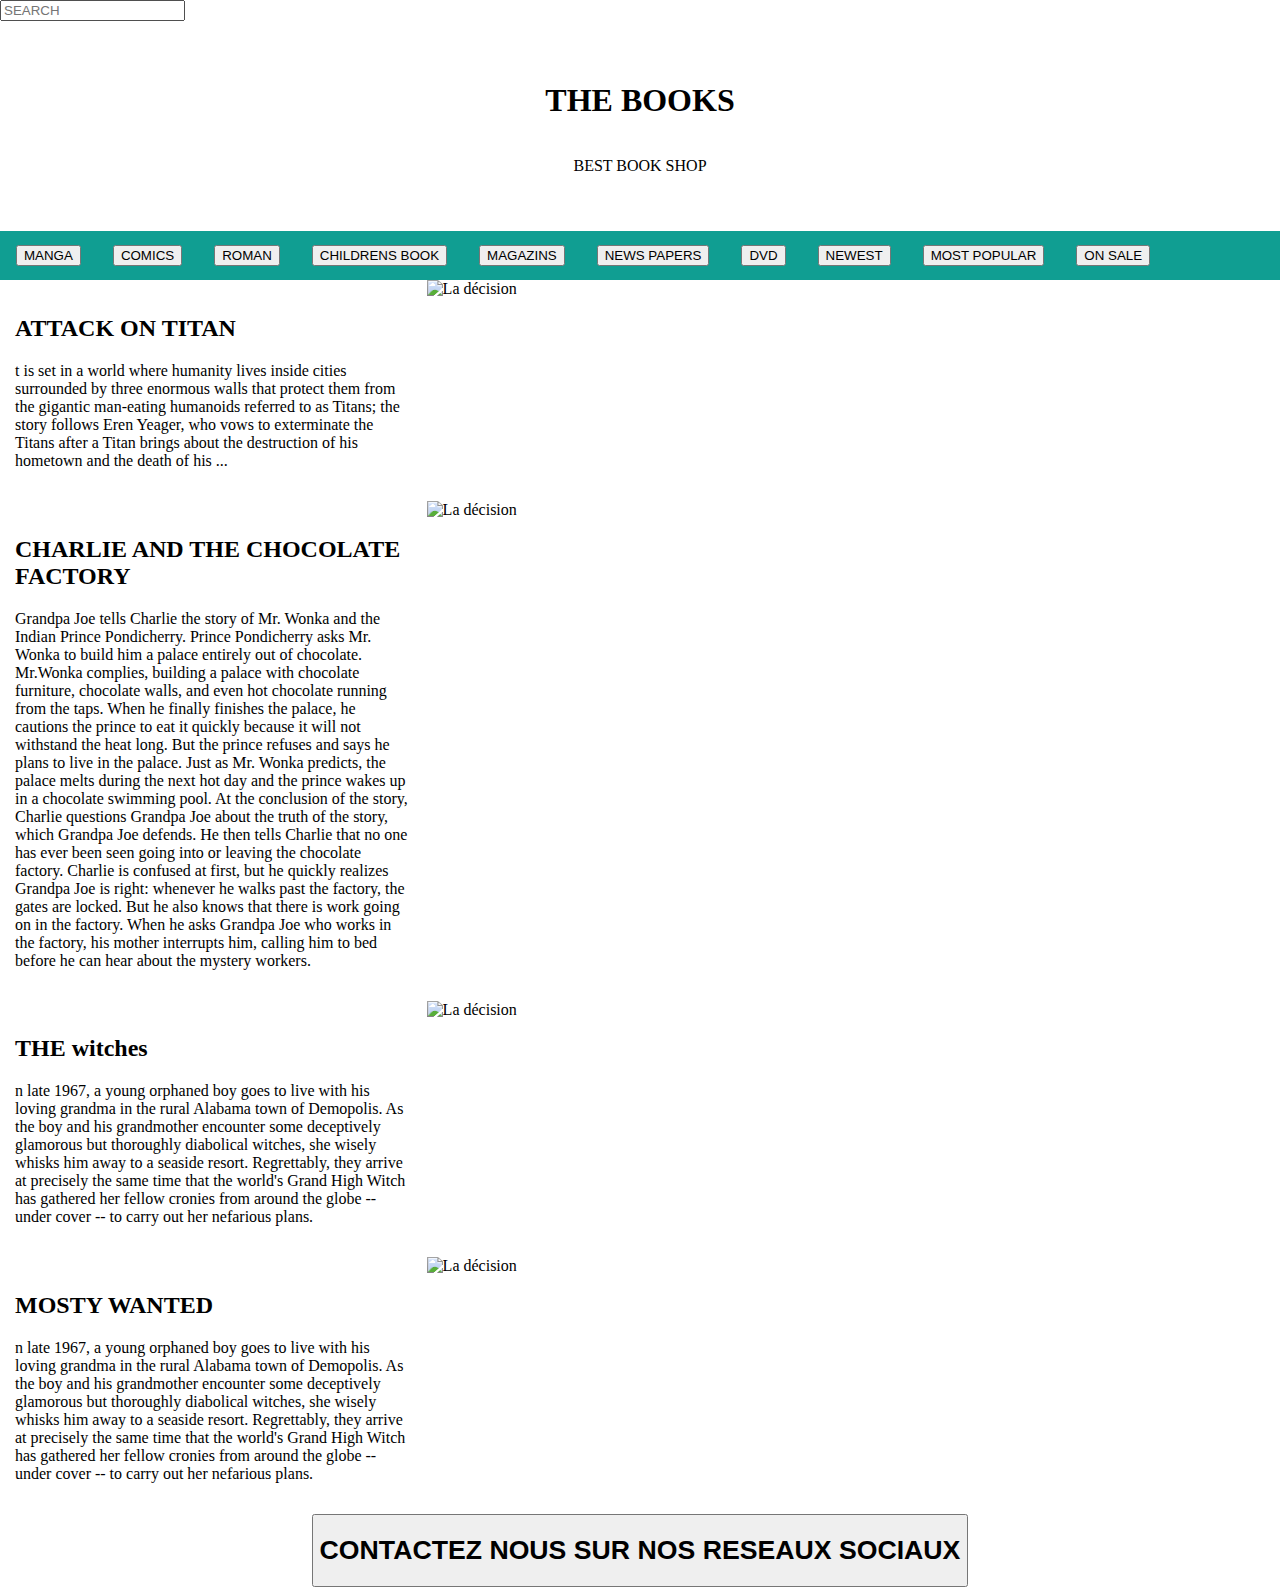
==== index.html @ 0d37f576 "index.html" ====
<!DOCTYPE html>
<html lang="en">
<head>
<title>THE BOOKS </title>
<meta charset="utf-8">
<meta name="viewport" content="width=device-width, initial-scale=1">
<style>
* {
  box-sizing: border-box;
}

body {
  margin: 0;
}

/* Style the header */
.header {
  /* /* background-color: #67bfc5;
  padding: 20px;
  text-align: center; */
  display: flex;
    flex-direction:column;
    align-items: center;
    background-image: url(https://images.bauerhosting.com/motherandbaby/legacy/root/roald-dahl-books.jpg);
background-repeat: ;
text-align: center;
background-position: center;
padding: 40px;
}

/* Style the top navigation bar */
.topnav {
  overflow: hidden;
  background-color: rgb(16, 158, 146);
}

/* Style the topnav links */
.topnav a {
  float: left;
  display: block;
  color: #fdfdfd;
  text-align: center;
  padding: 14px 16px;
  text-decoration: none;
}

/* Change color on hover */
.topnav a:hover {
  background-color: rgb(15, 197, 197);
  color: rgb(0, 0, 0);
}

/* Create three equal columns that floats next to each other */
.column {
  float: left;
  width: 33.33%;
  padding: 15px;
}

/* Clear floats after the columns */
.row:after {
  content: "";
  display: table;
  clear: both;
}

/* Responsive layout - makes the three columns stack on top of each other instead of next to each other */
@media screen and (max-width:600px) {
  .column {
    width: 100%;
  }
}
</style>
</head>
<body>
    <input type="text" role="combobox" aria-expanded="false" id="location-typeahead-home-input" aria-autocomplete="list" aria-controls="location-typeahead-home-menu" aria-labelledby="location-typeahead-home-label" autocomplete="off" value="" name="searchTerm" placeholder="SEARCH" class="eg aw g7 g8 g9 ga gb gc gd"></br>

<div class="header">
  <h1>THE BOOKS</h1>
  <p>BEST BOOK SHOP</p>
</div>

<div class="topnav">
  <a href="#"><BUtton>MANGA</BUtton></a>

  <a href="#"><BUtton>COMICS</BUtton></a>

  <a href="#"><BUtton>ROMAN</BUtton></a>
   
  <a href="#"><BUtton>CHILDRENS BOOK</BUtton></a>

  <a href="#"><BUtton>MAGAZINS</BUtton></a>

  <a href="#"><BUtton>NEWS PAPERS </BUtton></a>

  <a href="#"><BUtton>DVD</BUtton></a>

  <a href="#"><BUtton>NEWEST</BUtton></a>
  
  <a href="#"><BUtton>MOST POPULAR</BUtton></a>
  
  <a href="#"><BUtton>ON SALE </BUtton></a>
</div>

<div class="row">
  
  <div class="column">
    <h2>ATTACK ON TITAN</h2>
    <p>t is set in a world where humanity lives inside cities surrounded by three enormous walls that protect them from the gigantic man-eating humanoids referred to as Titans; the story follows Eren Yeager, who vows to exterminate the Titans after a Titan brings about the destruction of his hometown and the death of his ...</p>
  </div>
  
  
  <img src="https://pbs.twimg.com/media/EoDvNMeUwAMsR7w.jpg" width="250" height="300" alt="La décision">

  <div class="row">
  </div>
  <div class="row">
    
  
    <div class="column">
      <h2>CHARLIE AND THE CHOCOLATE FACTORY</h2>
      <p>Grandpa Joe tells Charlie the story of Mr. Wonka and the Indian Prince Pondicherry. Prince Pondicherry asks Mr. Wonka to build him a palace entirely out of chocolate. Mr.Wonka complies, building a palace with chocolate furniture, chocolate walls, and even hot chocolate running from the taps. When he finally finishes the palace, he cautions the prince to eat it quickly because it will not withstand the heat long. But the prince refuses and says he plans to live in the palace. Just as Mr. Wonka predicts, the palace melts during the next hot day and the prince wakes up in a chocolate swimming pool. At the conclusion of the story, Charlie questions Grandpa Joe about the truth of the story, which Grandpa Joe defends. He then tells Charlie that no one has ever been seen going into or leaving the chocolate factory. Charlie is confused at first, but he quickly realizes Grandpa Joe is right: whenever he walks past the factory, the gates are locked. But he also knows that there is work going on in the factory. When he asks Grandpa Joe who works in the factory, his mother interrupts him, calling him to bed before he can hear about the mystery workers.</p>
    </div>
    
    
    <img src="https://i.ebayimg.com/images/g/k6kAAOSwgtVfMJRO/s-l300.jpg" width="250" height="300" alt="La décision">
  
    <div class="row">
    </div>
    <div class="row">
  
      <div class="column">
        <h2>THE witches</h2>
        <p>n late 1967, a young orphaned boy goes to live with his loving grandma in the rural Alabama town of Demopolis. As the boy and his grandmother encounter some deceptively glamorous but thoroughly diabolical witches, she wisely whisks him away to a seaside resort. Regrettably, they arrive at precisely the same time that the world's Grand High Witch has gathered her fellow cronies from around the globe -- under cover -- to carry out her nefarious plans.</p>
      </div>
      
      
      <img src="https://www.iaminprint.co.uk/wp-content/uploads/2019/10/Screenshot-2019-10-28-at-18.28.11.png" width="250" height="300" alt="La décision">
    
      <div class="row">
      </div>

      <div class="row">
  
        <div class="column">
          <h2>MOSTY WANTED </h2>
          <p>n late 1967, a young orphaned boy goes to live with his loving grandma in the rural Alabama town of Demopolis. As the boy and his grandmother encounter some deceptively glamorous but thoroughly diabolical witches, she wisely whisks him away to a seaside resort. Regrettably, they arrive at precisely the same time that the world's Grand High Witch has gathered her fellow cronies from around the globe -- under cover -- to carry out her nefarious plans.</p>
        </div>
        
        
        <img src="https://m.media-amazon.com/images/I/510mEQB-tIL.jpg" width="250" height="300" alt="La décision">
      
        <div class="row">
        </div>
     <center> <a href="#"><BUtton><h1>CONTACTEZ NOUS SUR NOS RESEAUX SOCIAUX</h1> </BUtton></a></center> 
        
</body>
</html>
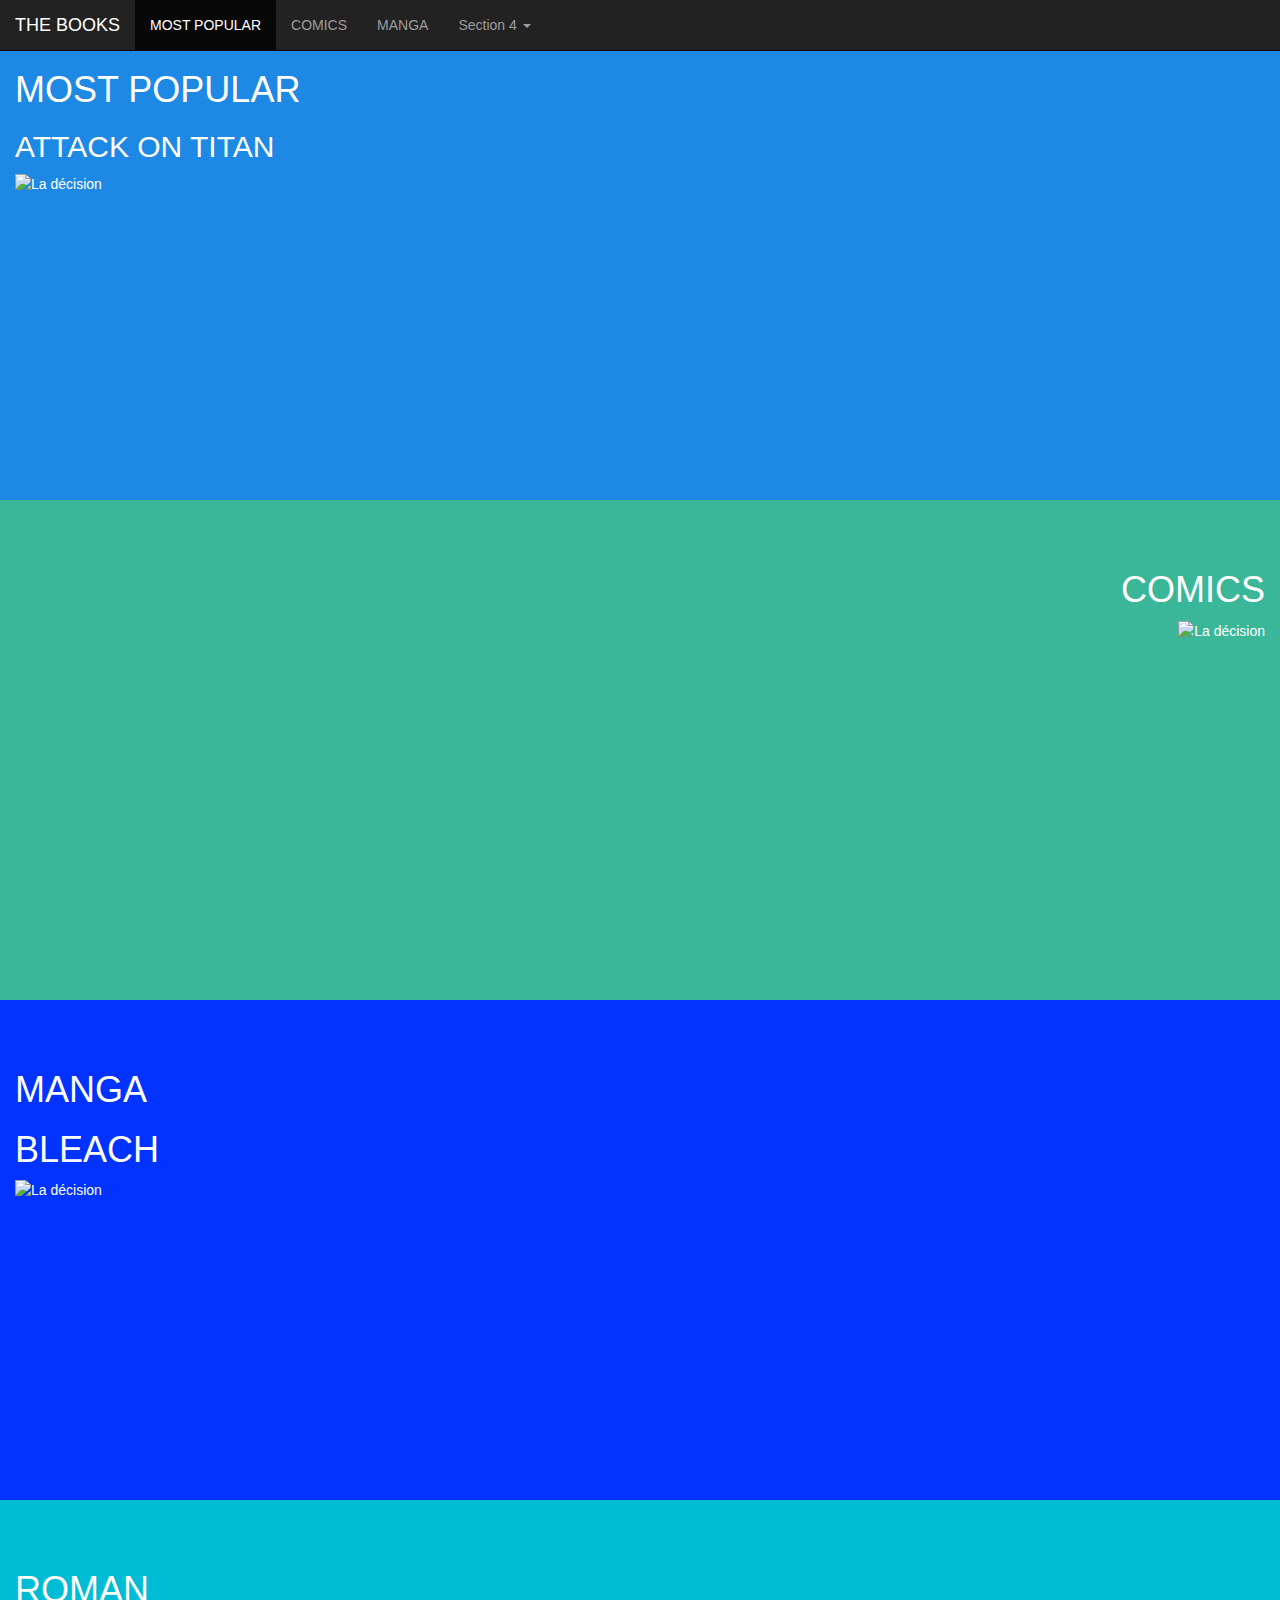
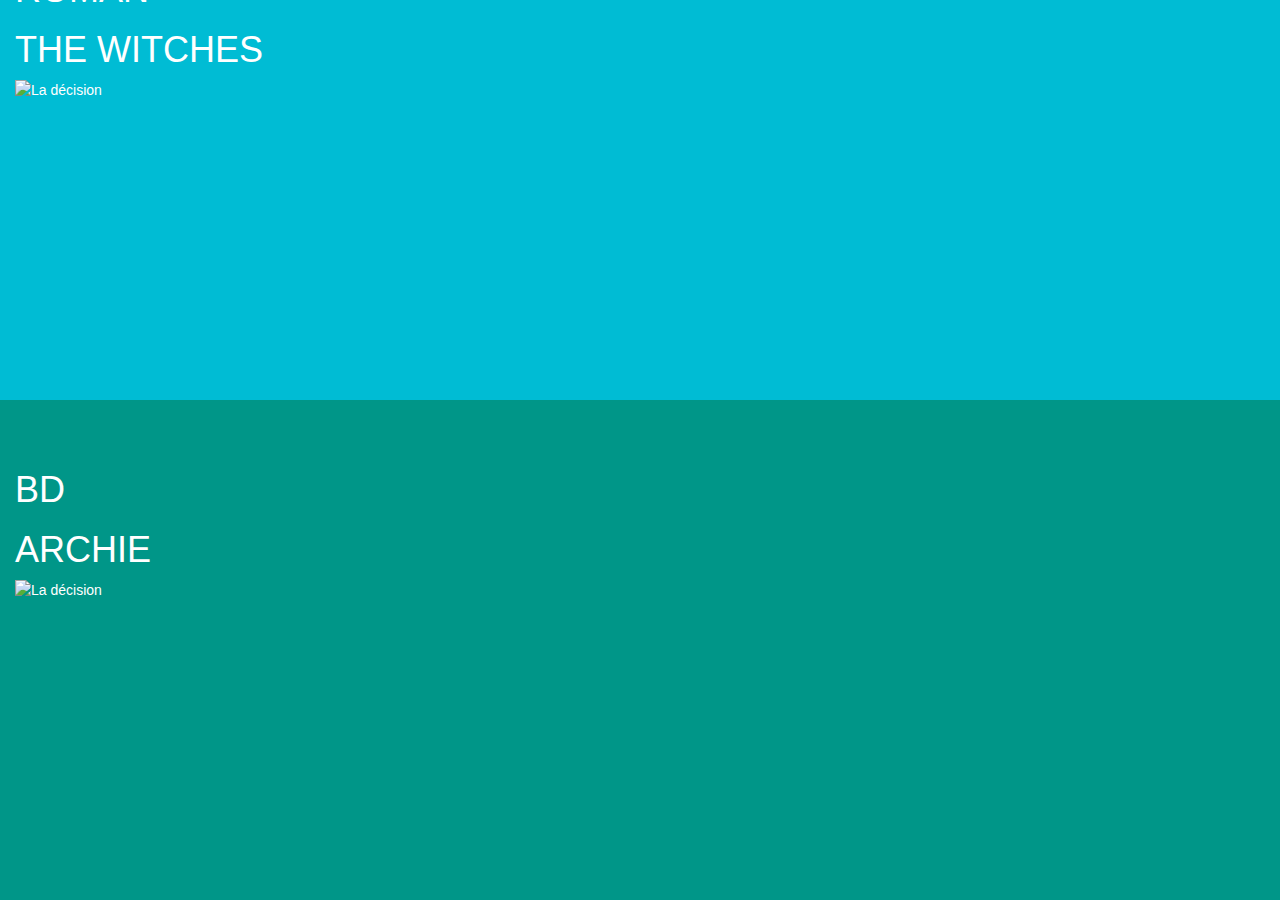
==== commit fa801df3: "ajout index.html" ====
--- a/index.html
+++ b/index.html
@@ -1,158 +1,87 @@
 <!DOCTYPE html>
-<html lang="en">
+<html>
 <head>
-<title>THE BOOKS </title>
-<meta charset="utf-8">
-<meta name="viewport" content="width=device-width, initial-scale=1">
-<style>
-* {
-  box-sizing: border-box;
-}
+  <title>THE BOOKS</title>
+  
+  
+  <meta charset="utf-8">
+  <meta name="viewport" content="width=device-width, initial-scale=1">
+  <link rel="stylesheet" href="https://maxcdn.bootstrapcdn.com/bootstrap/3.4.1/css/bootstrap.min.css">
+  <script src="https://ajax.googleapis.com/ajax/libs/jquery/3.5.1/jquery.min.js"></script>
+  <script src="https://maxcdn.bootstrapcdn.com/bootstrap/3.4.1/js/bootstrap.min.js"></script>
+  <style>
+  body {
+    position: relative; 
+  }
+  #section1 {padding-top:50px;height:500px;color: #fff; background-color: #1E88E5;}
+  #section2 {padding-top:50px;height:500px;color: #fff; background-color: #3ab798;}
+  #section3 {padding-top:50px;height:500px;color: #fff; background-color: #0033ff;}
+  #section41 {padding-top:50px;height:500px;color: #fff; background-color: #00bcd4;}
+  #section42 {padding-top:50px;height:500px;color: #fff; background-color: #009688;}
+  </style>
+</head>
+<body data-spy="scroll" data-target=".navbar" data-offset="50">
 
-body {
-  margin: 0;
-}
+<nav class="navbar navbar-inverse navbar-fixed-top">
+  <div class="container-fluid">
+    <div class="navbar-header">
+        <button type="button" class="navbar-toggle" data-toggle="collapse" data-target="#myNavbar">
+          <span class="icon-bar"></span>
+          <span class="icon-bar"></span>
+          <span class="icon-bar"></span>                        
+      </button>
+      <a class="navbar-brand" href="#">THE BOOKS</a>
+    </div>
+    <div>
+      <div class="collapse navbar-collapse" id="myNavbar">
+        <ul class="nav navbar-nav">
+          <li><a href="#section1">MOST POPULAR</a></li>
+          <li><a href="#section2">COMICS</a></li>
+          <li><a href="#section3">MANGA</a></li>
+          <li class="dropdown"><a class="dropdown-toggle" data-toggle="dropdown" href="#">Section 4 <span class="caret"></span></a>
+            <ul class="dropdown-menu">
+              <li><a href="#section41">ROMAN</a></li>
+              <li><a href="#section42">BD</a></li>
+            </ul>
+          </li>
+        </ul>
+      </div>
+    </div>
+  </div>
+</nav>    
 
-/* Style the header */
-.header {
-  /* /* background-color: #67bfc5;
-  padding: 20px;
-  text-align: center; */
-  display: flex;
-    flex-direction:column;
-    align-items: center;
-    background-image: url(https://images.bauerhosting.com/motherandbaby/legacy/root/roald-dahl-books.jpg);
-background-repeat: ;
-text-align: center;
-background-position: center;
-padding: 40px;
-}
+<div id="section1" class="container-fluid">
+  <h1>MOST POPULAR</h1>
+  <div class="column">
+    <h2>ATTACK ON TITAN</h2>
+  </div>
+  
+  <img src="https://pbs.twimg.com/media/EoDvNMeUwAMsR7w.jpg" width="200" height="250" alt="La décision">
 
-/* Style the top navigation bar */
-.topnav {
-  overflow: hidden;
-  background-color: rgb(16, 158, 146);
-}
-
-/* Style the topnav links */
-.topnav a {
-  float: left;
-  display: block;
-  color: #fdfdfd;
-  text-align: center;
-  padding: 14px 16px;
-  text-decoration: none;
-}
-
-/* Change color on hover */
-.topnav a:hover {
-  background-color: rgb(15, 197, 197);
-  color: rgb(0, 0, 0);
-}
-
-/* Create three equal columns that floats next to each other */
-.column {
-  float: left;
-  width: 33.33%;
-  padding: 15px;
-}
-
-/* Clear floats after the columns */
-.row:after {
-  content: "";
-  display: table;
-  clear: both;
-}
-
-/* Responsive layout - makes the three columns stack on top of each other instead of next to each other */
-@media screen and (max-width:600px) {
-  .column {
-    width: 100%;
-  }
-}
-</style>
-</head>
-<body>
-    <input type="text" role="combobox" aria-expanded="false" id="location-typeahead-home-input" aria-autocomplete="list" aria-controls="location-typeahead-home-menu" aria-labelledby="location-typeahead-home-label" autocomplete="off" value="" name="searchTerm" placeholder="SEARCH" class="eg aw g7 g8 g9 ga gb gc gd"></br>
-
-<div class="header">
-  <h1>THE BOOKS</h1>
-  <p>BEST BOOK SHOP</p>
+  
+  </div>
+</div>
+<div align="right">
+<div id="section2" class="container-fluid">
+  <h1>COMICS</h1>
+  <img src="https://kbimages1-a.akamaihd.net/40a79dd3-57a5-4675-8b38-2ee85e84b077/1200/1200/False/archie-comics-double-digest-271.jpg" width="200" height="250" alt="La décision">
+</div>
+</div>
+<div id="section3" class="container-fluid">
+  <h1>MANGA</h1>
+  <h1>BLEACH</h1>
+  <img src="https://static.wikia.nocookie.net/bleach/images/4/4e/MangaVolume45Cover.png/revision/latest?cb=20160830194718&path-prefix=en" width="200" height="250" alt="La décision">
+</div>
+<div id="section41" class="container-fluid">
+  <h1>ROMAN</h1>
+  <h1>THE WITCHES </h1>
+  <img src="https://www.iaminprint.co.uk/wp-content/uploads/2019/10/Screenshot-2019-10-28-at-18.28.11.png" width="250" height="300" alt="La décision">
+</div>
+<div id="section42" class="container-fluid">
+  <h1>BD</h1>
+  <h1>ARCHIE</h1>
+  <img src="https://images-na.ssl-images-amazon.com/images/I/71GIFM5w-hL.jpg" width="200" height="250" alt="La décision">
 </div>
 
-<div class="topnav">
-  <a href="#"><BUtton>MANGA</BUtton></a>
-
-  <a href="#"><BUtton>COMICS</BUtton></a>
-
-  <a href="#"><BUtton>ROMAN</BUtton></a>
-   
-  <a href="#"><BUtton>CHILDRENS BOOK</BUtton></a>
-
-  <a href="#"><BUtton>MAGAZINS</BUtton></a>
-
-  <a href="#"><BUtton>NEWS PAPERS </BUtton></a>
-
-  <a href="#"><BUtton>DVD</BUtton></a>
-
-  <a href="#"><BUtton>NEWEST</BUtton></a>
-  
-  <a href="#"><BUtton>MOST POPULAR</BUtton></a>
-  
-  <a href="#"><BUtton>ON SALE </BUtton></a>
-</div>
-
-<div class="row">
-  
-  <div class="column">
-    <h2>ATTACK ON TITAN</h2>
-    <p>t is set in a world where humanity lives inside cities surrounded by three enormous walls that protect them from the gigantic man-eating humanoids referred to as Titans; the story follows Eren Yeager, who vows to exterminate the Titans after a Titan brings about the destruction of his hometown and the death of his ...</p>
-  </div>
-  
-  
-  <img src="https://pbs.twimg.com/media/EoDvNMeUwAMsR7w.jpg" width="250" height="300" alt="La décision">
-
-  <div class="row">
-  </div>
-  <div class="row">
-    
-  
-    <div class="column">
-      <h2>CHARLIE AND THE CHOCOLATE FACTORY</h2>
-      <p>Grandpa Joe tells Charlie the story of Mr. Wonka and the Indian Prince Pondicherry. Prince Pondicherry asks Mr. Wonka to build him a palace entirely out of chocolate. Mr.Wonka complies, building a palace with chocolate furniture, chocolate walls, and even hot chocolate running from the taps. When he finally finishes the palace, he cautions the prince to eat it quickly because it will not withstand the heat long. But the prince refuses and says he plans to live in the palace. Just as Mr. Wonka predicts, the palace melts during the next hot day and the prince wakes up in a chocolate swimming pool. At the conclusion of the story, Charlie questions Grandpa Joe about the truth of the story, which Grandpa Joe defends. He then tells Charlie that no one has ever been seen going into or leaving the chocolate factory. Charlie is confused at first, but he quickly realizes Grandpa Joe is right: whenever he walks past the factory, the gates are locked. But he also knows that there is work going on in the factory. When he asks Grandpa Joe who works in the factory, his mother interrupts him, calling him to bed before he can hear about the mystery workers.</p>
-    </div>
-    
-    
-    <img src="https://i.ebayimg.com/images/g/k6kAAOSwgtVfMJRO/s-l300.jpg" width="250" height="300" alt="La décision">
-  
-    <div class="row">
-    </div>
-    <div class="row">
-  
-      <div class="column">
-        <h2>THE witches</h2>
-        <p>n late 1967, a young orphaned boy goes to live with his loving grandma in the rural Alabama town of Demopolis. As the boy and his grandmother encounter some deceptively glamorous but thoroughly diabolical witches, she wisely whisks him away to a seaside resort. Regrettably, they arrive at precisely the same time that the world's Grand High Witch has gathered her fellow cronies from around the globe -- under cover -- to carry out her nefarious plans.</p>
-      </div>
-      
-      
-      <img src="https://www.iaminprint.co.uk/wp-content/uploads/2019/10/Screenshot-2019-10-28-at-18.28.11.png" width="250" height="300" alt="La décision">
-    
-      <div class="row">
-      </div>
-
-      <div class="row">
-  
-        <div class="column">
-          <h2>MOSTY WANTED </h2>
-          <p>n late 1967, a young orphaned boy goes to live with his loving grandma in the rural Alabama town of Demopolis. As the boy and his grandmother encounter some deceptively glamorous but thoroughly diabolical witches, she wisely whisks him away to a seaside resort. Regrettably, they arrive at precisely the same time that the world's Grand High Witch has gathered her fellow cronies from around the globe -- under cover -- to carry out her nefarious plans.</p>
-        </div>
-        
-        
-        <img src="https://m.media-amazon.com/images/I/510mEQB-tIL.jpg" width="250" height="300" alt="La décision">
-      
-        <div class="row">
-        </div>
-     <center> <a href="#"><BUtton><h1>CONTACTEZ NOUS SUR NOS RESEAUX SOCIAUX</h1> </BUtton></a></center> 
-        
 </body>
-</html>+</html>
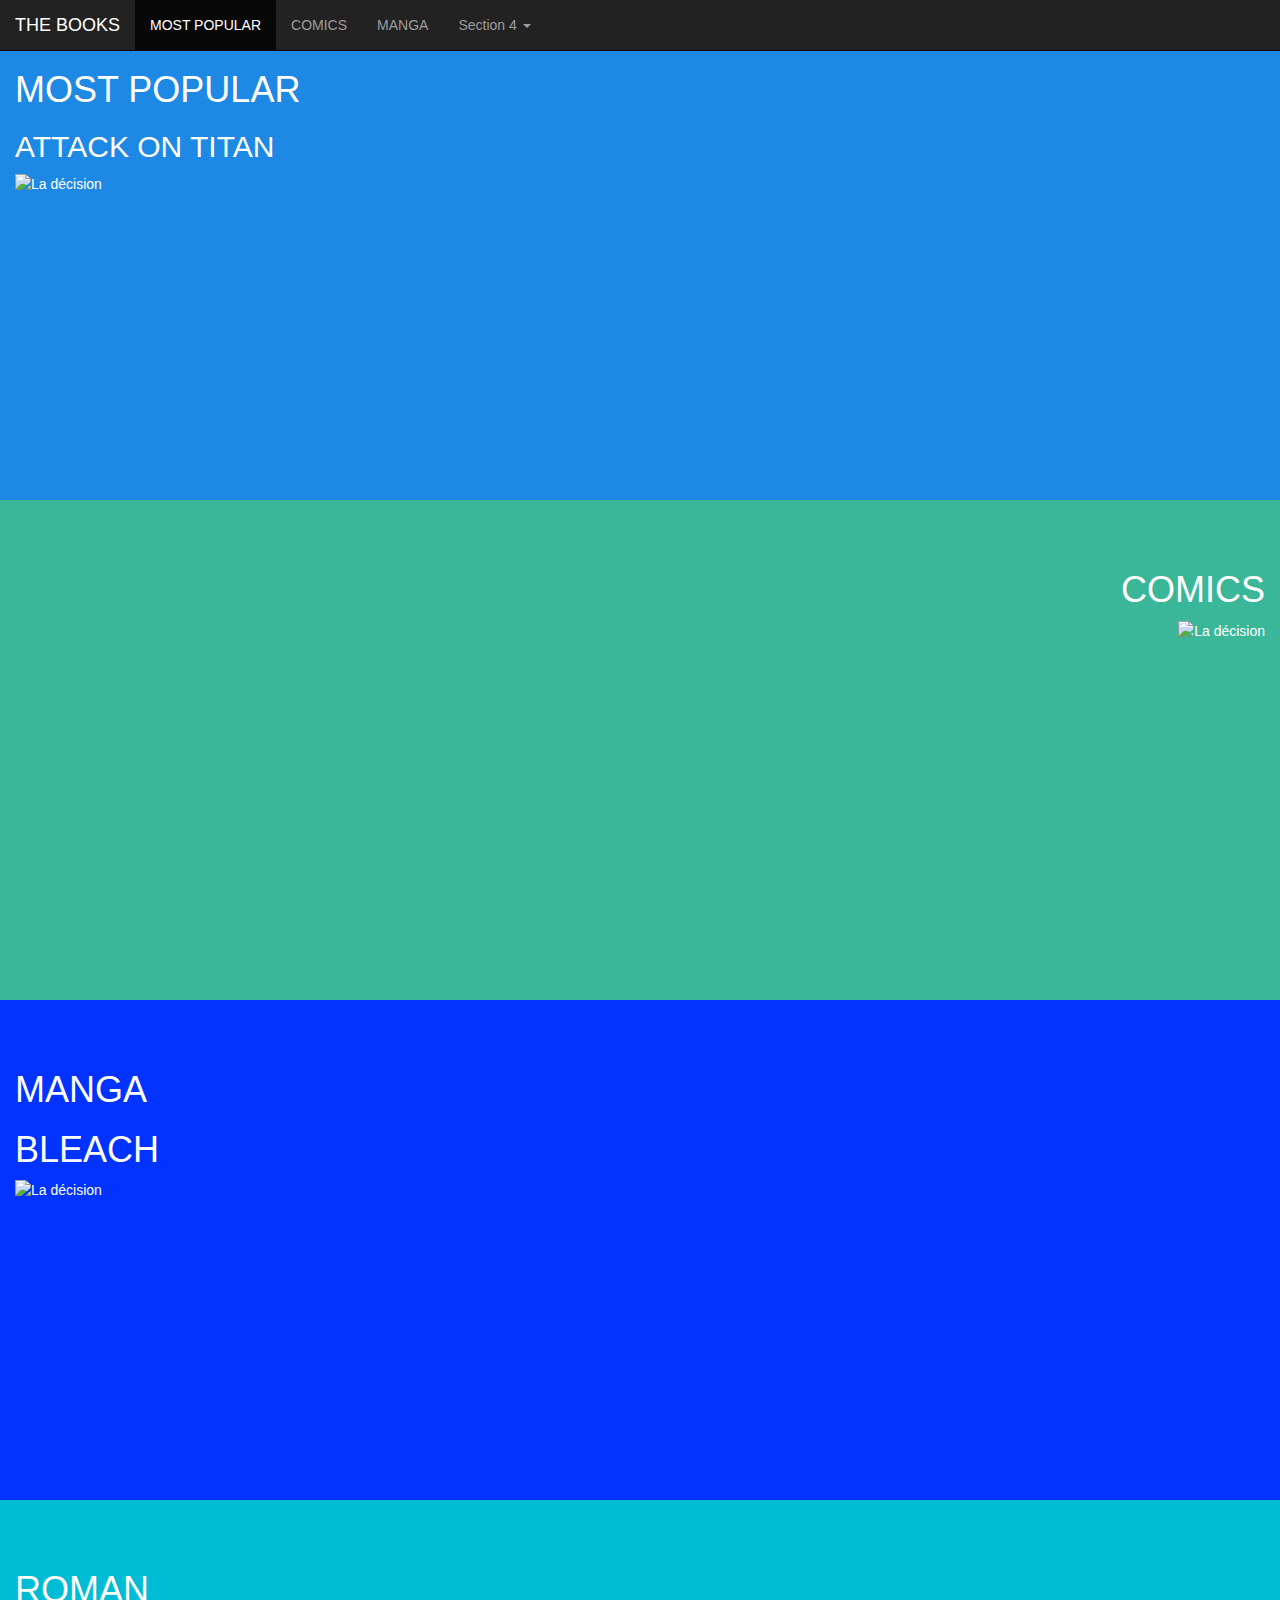
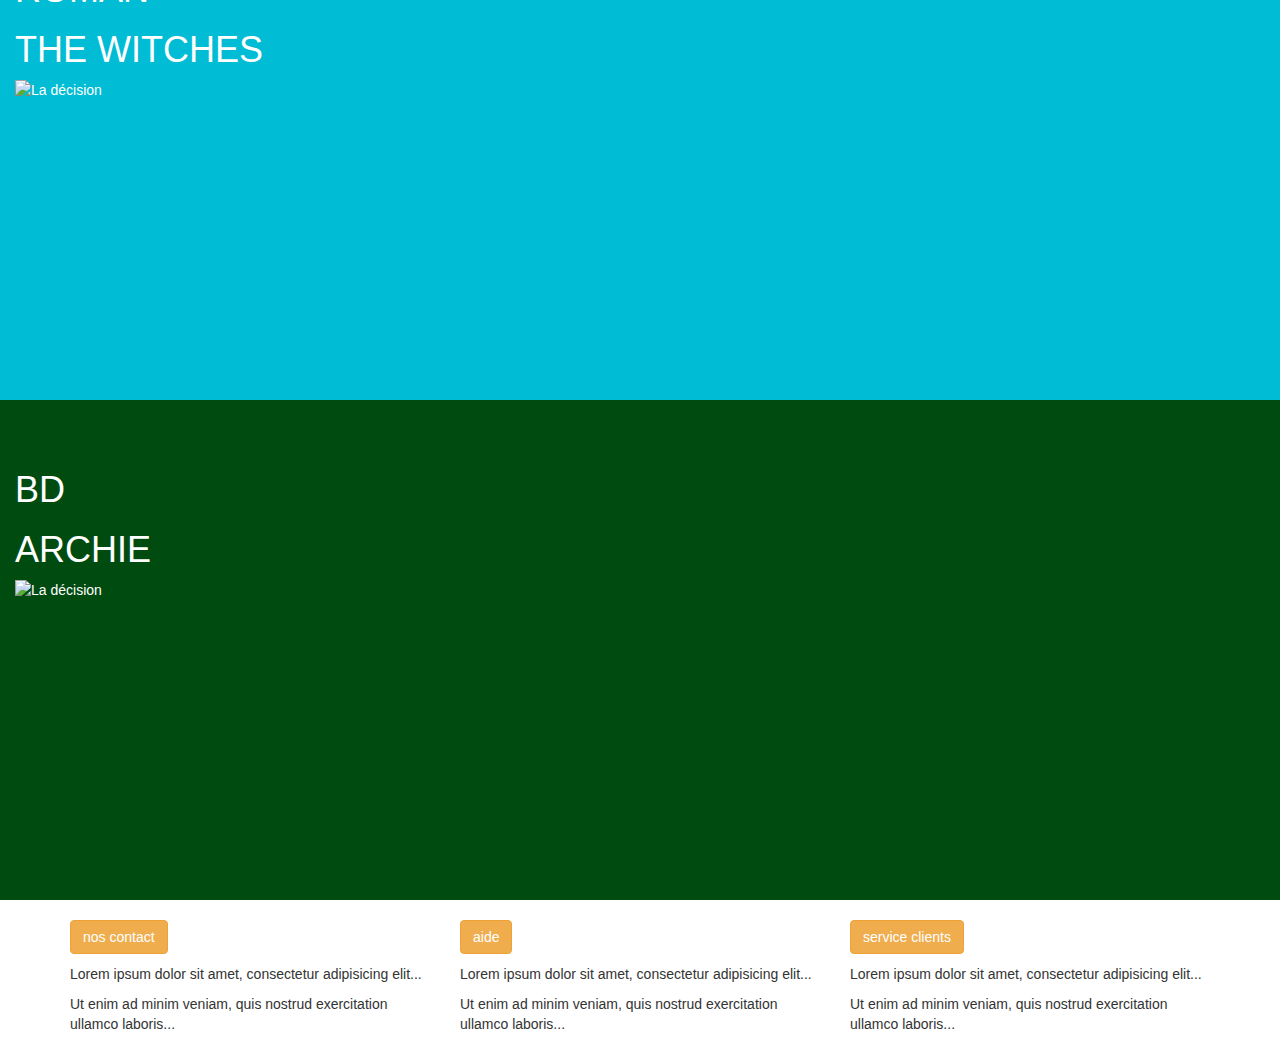
==== commit 5f6f799b: "index.html" ====
--- a/index.html
+++ b/index.html
@@ -17,11 +17,11 @@
   #section2 {padding-top:50px;height:500px;color: #fff; background-color: #3ab798;}
   #section3 {padding-top:50px;height:500px;color: #fff; background-color: #0033ff;}
   #section41 {padding-top:50px;height:500px;color: #fff; background-color: #00bcd4;}
-  #section42 {padding-top:50px;height:500px;color: #fff; background-color: #009688;}
+  #section42 {padding-top:50px;height:500px;color: #fff; background-color: #004b10;}
   </style>
 </head>
 <body data-spy="scroll" data-target=".navbar" data-offset="50">
-
+ 
 <nav class="navbar navbar-inverse navbar-fixed-top">
   <div class="container-fluid">
     <div class="navbar-header">
@@ -82,6 +82,24 @@
   <h1>ARCHIE</h1>
   <img src="https://images-na.ssl-images-amazon.com/images/I/71GIFM5w-hL.jpg" width="200" height="250" alt="La décision">
 </div>
-
+<div class="container mt-5">
+  <div class="row">
+    <div class="col-sm-4">
+      <h3><button type="button" class="btn btn-warning">nos contact</button></h3>
+      <p>Lorem ipsum dolor sit amet, consectetur adipisicing elit...</p>
+      <p>Ut enim ad minim veniam, quis nostrud exercitation ullamco laboris...</p>
+    </div>
+    <div class="col-sm-4">
+      <h3><button type="button" class="btn btn-warning">aide</button></h3>
+      <p>Lorem ipsum dolor sit amet, consectetur adipisicing elit...</p>
+      <p>Ut enim ad minim veniam, quis nostrud exercitation ullamco laboris...</p>
+    </div>
+    <div class="col-sm-4">
+      <h3><button type="button" class="btn btn-warning">service clients</button></h3>        
+      <p>Lorem ipsum dolor sit amet, consectetur adipisicing elit...</p>
+      <p>Ut enim ad minim veniam, quis nostrud exercitation ullamco laboris...</p>
+    </div>
+  </div>
+</div>
 </body>
-</html>
+ </html>
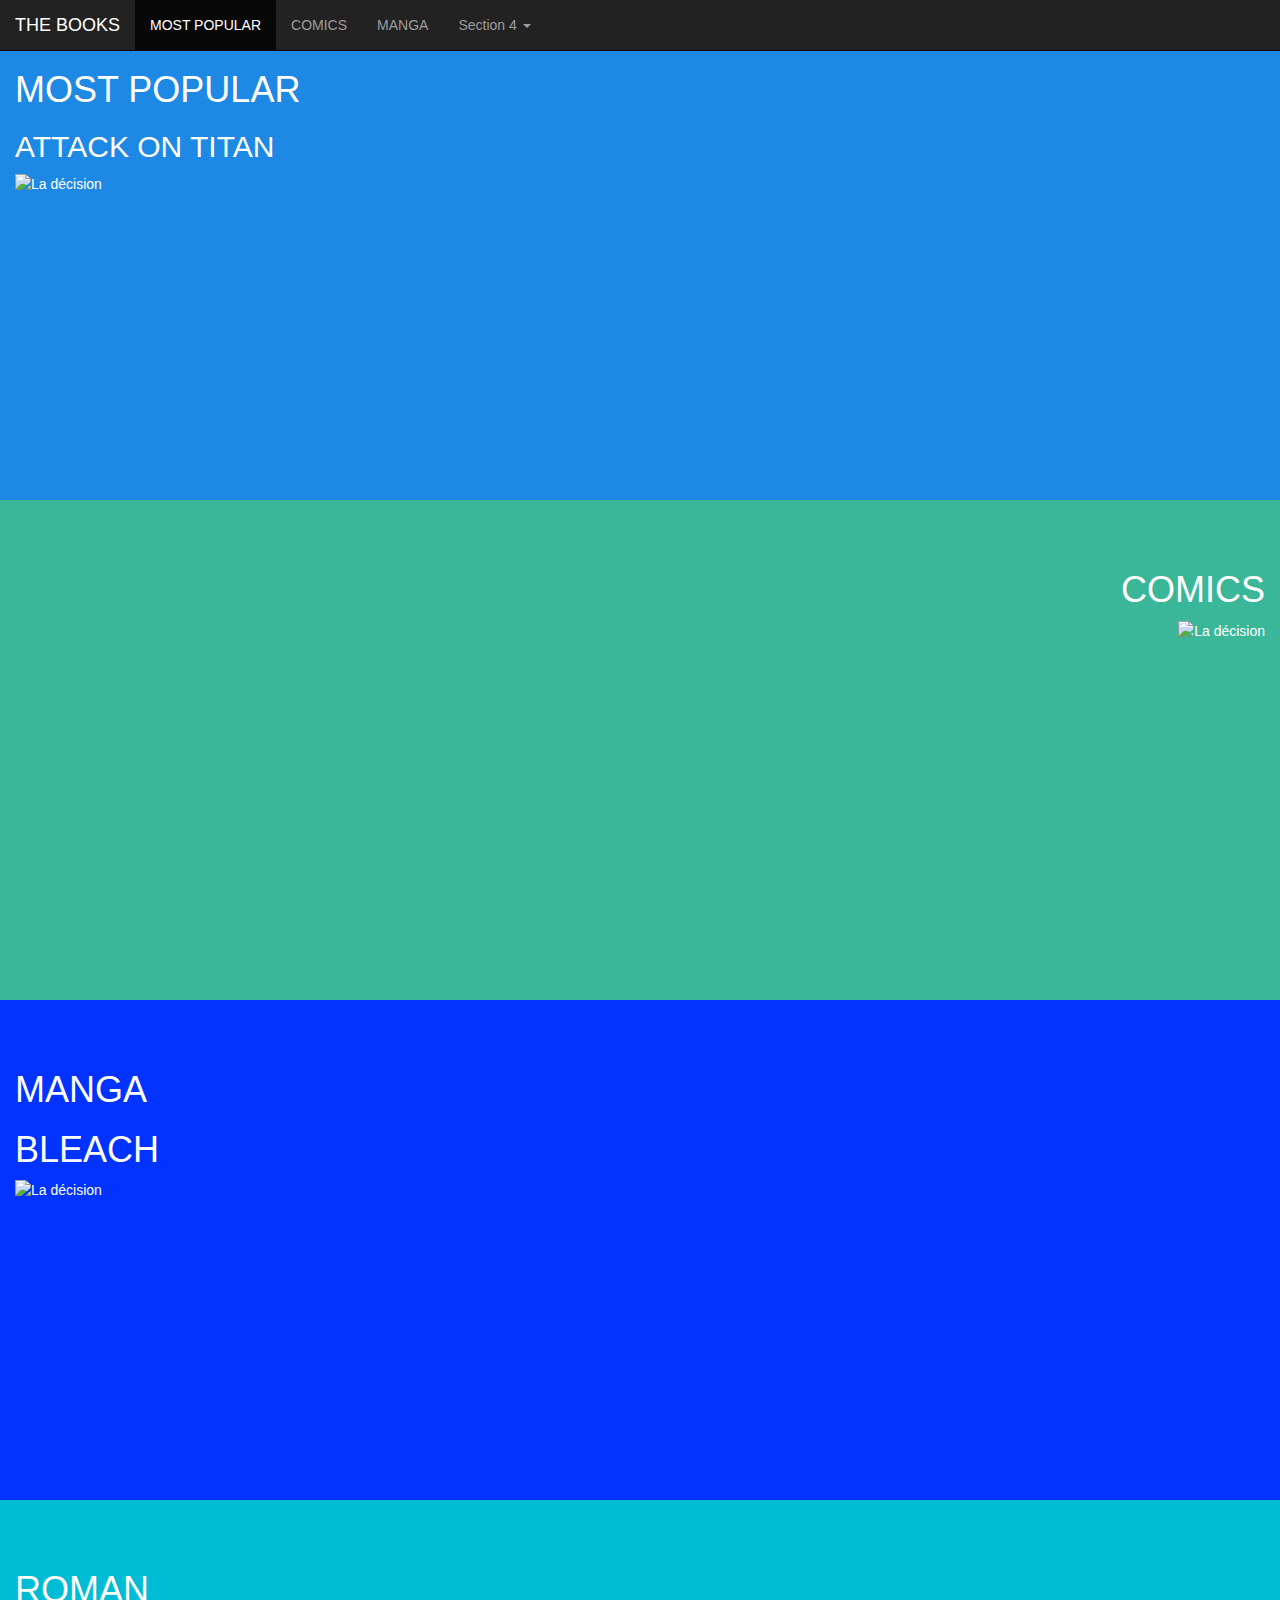
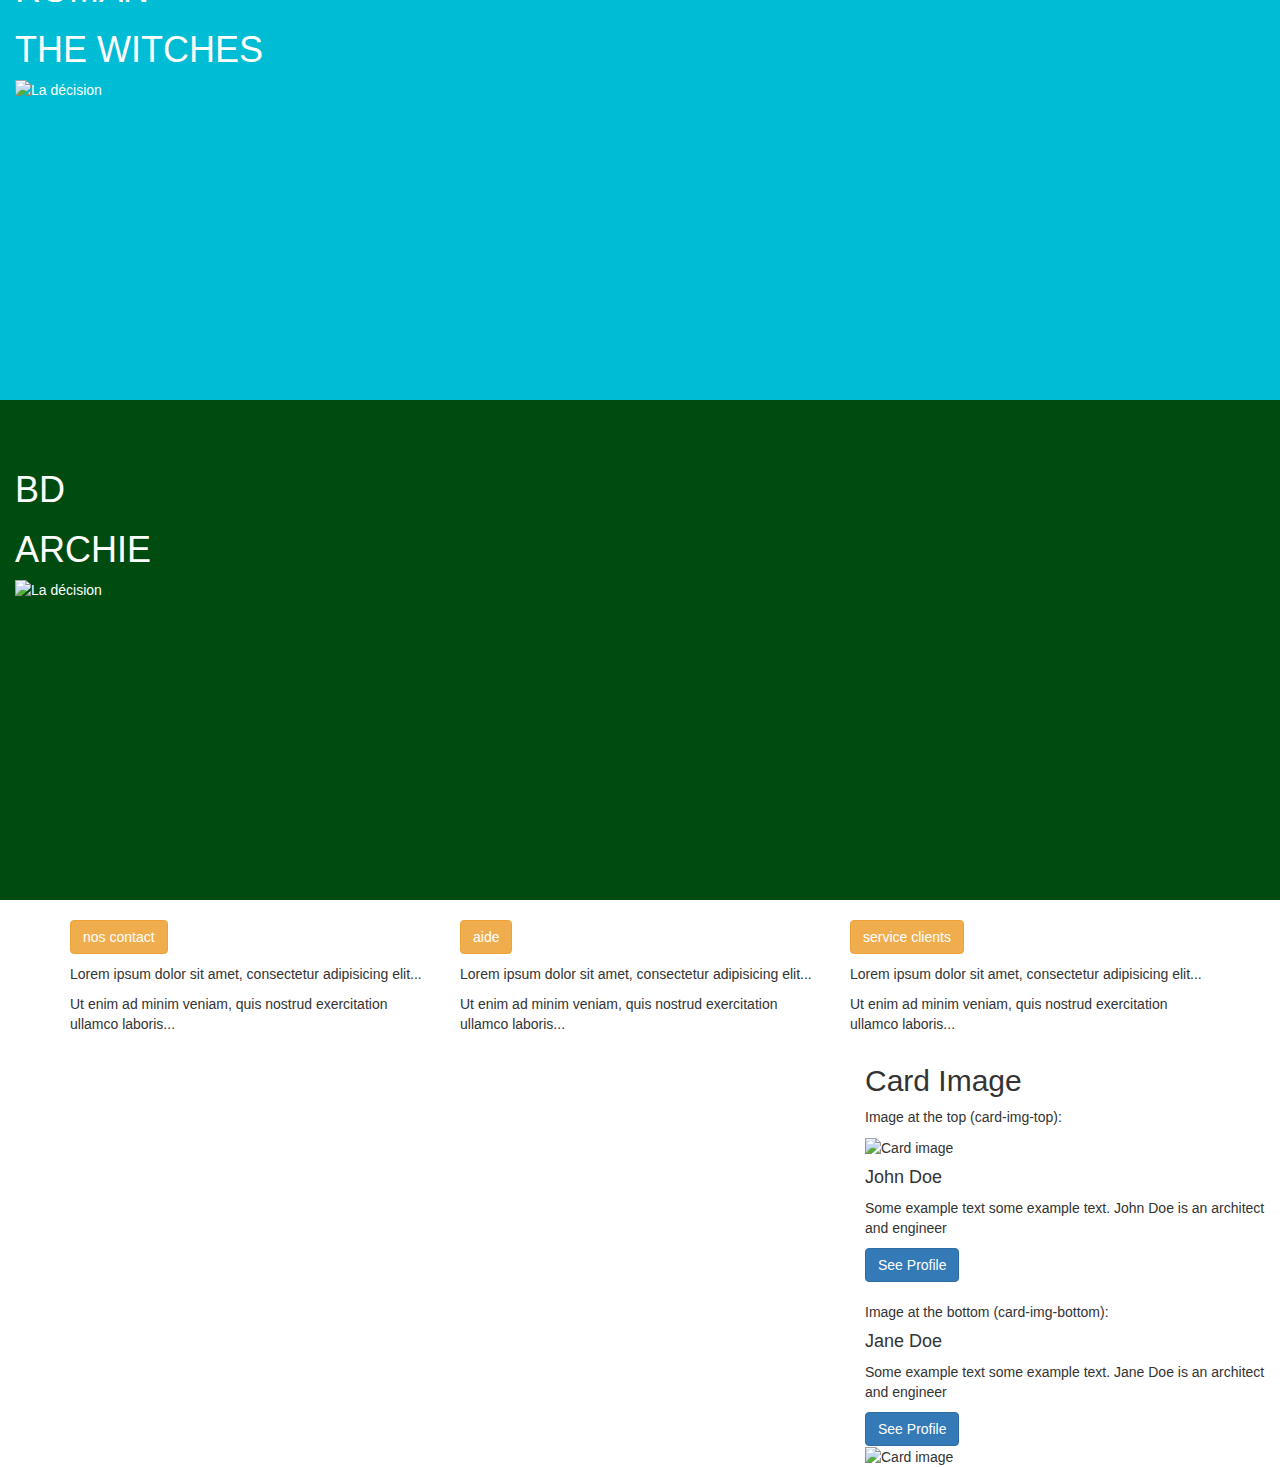
==== commit 2581855c: "index.html" ====
--- a/index.html
+++ b/index.html
@@ -98,6 +98,30 @@
       <h3><button type="button" class="btn btn-warning">service clients</button></h3>        
       <p>Lorem ipsum dolor sit amet, consectetur adipisicing elit...</p>
       <p>Ut enim ad minim veniam, quis nostrud exercitation ullamco laboris...</p>
+
+      <div class="container mt-3">
+        <h2>Card Image</h2>
+        <p>Image at the top (card-img-top):</p>
+        <div class="card" style="width:400px">
+          <img class="card-img-top" src="../bootstrap4/img_avatar1.png" alt="Card image" style="width:100%">
+          <div class="card-body">
+            <h4 class="card-title">John Doe</h4>
+            <p class="card-text">Some example text some example text. John Doe is an architect and engineer</p>
+            <a href="#" class="btn btn-primary">See Profile</a>
+          </div>
+        </div>
+        <br>
+        
+        <p>Image at the bottom (card-img-bottom):</p>
+        <div class="card" style="width:400px">
+          <div class="card-body">
+            <h4 class="card-title">Jane Doe</h4>
+            <p class="card-text">Some example text some example text. Jane Doe is an architect and engineer</p>
+            <a href="#" class="btn btn-primary">See Profile</a>
+          </div>
+          <img class="card-img-bottom" src="../bootstrap4/img_avatar6.png" alt="Card image" style="width:100%">
+        </div>
+      </div>
     </div>
   </div>
 </div>
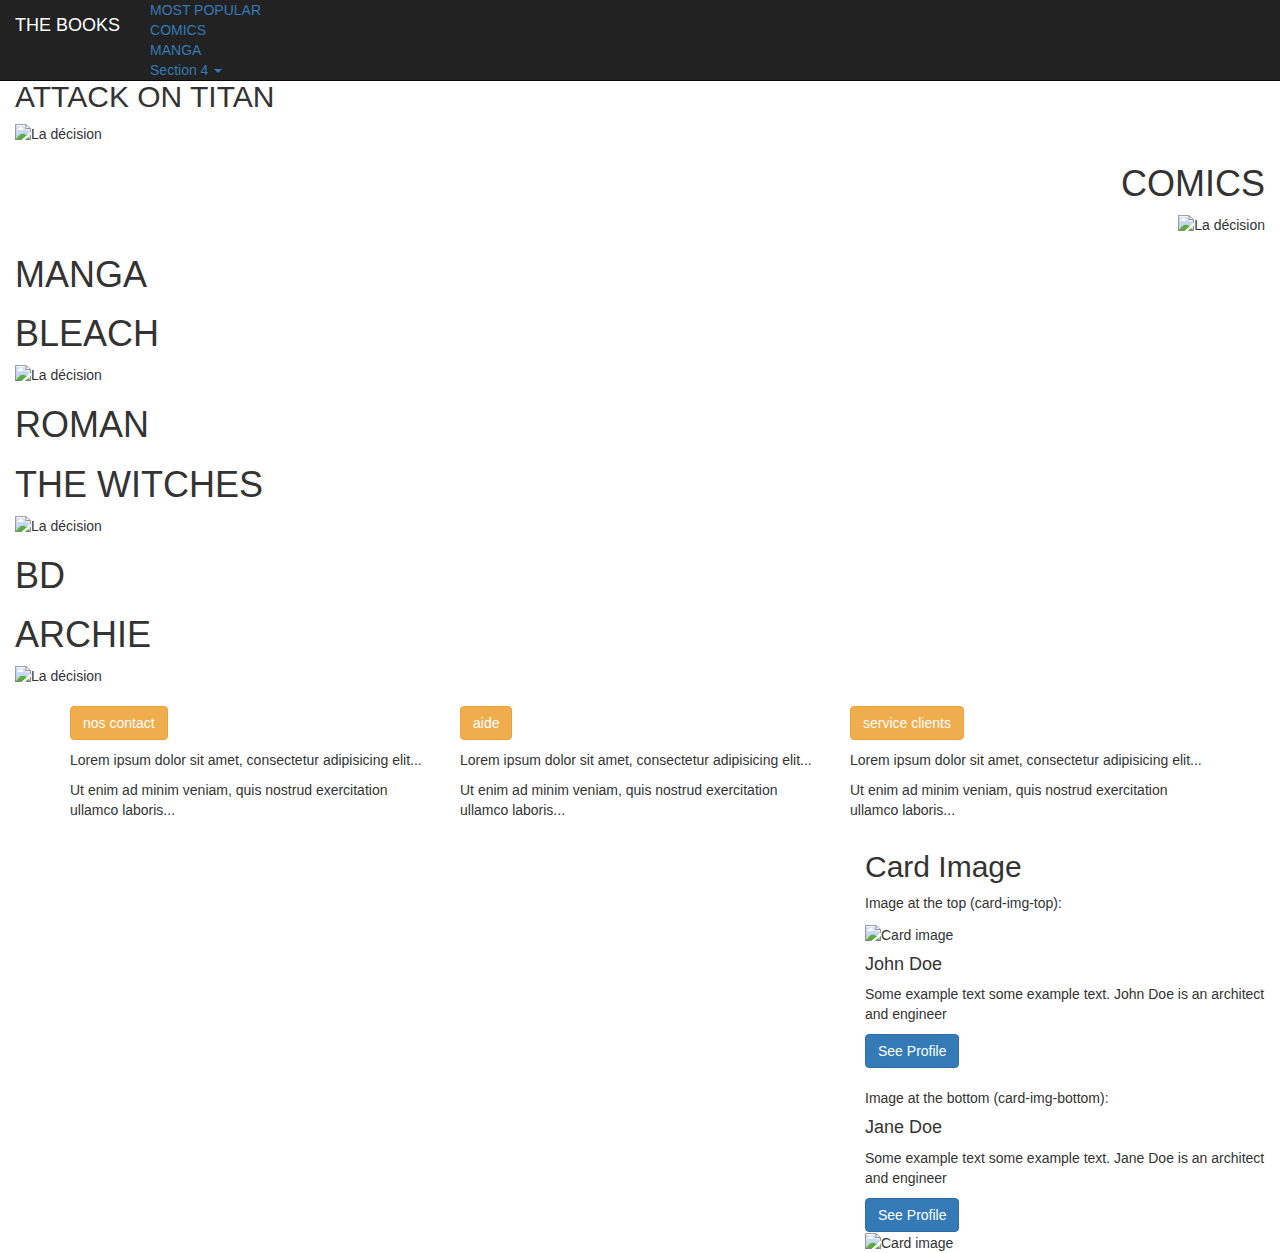
==== commit 6f90dce8: "index.html" ====
--- a/index.html
+++ b/index.html
@@ -10,14 +10,6 @@
   <script src="https://ajax.googleapis.com/ajax/libs/jquery/3.5.1/jquery.min.js"></script>
   <script src="https://maxcdn.bootstrapcdn.com/bootstrap/3.4.1/js/bootstrap.min.js"></script>
   <style>
-  body {
-    position: relative; 
-  }
-  #section1 {padding-top:50px;height:500px;color: #fff; background-color: #1E88E5;}
-  #section2 {padding-top:50px;height:500px;color: #fff; background-color: #3ab798;}
-  #section3 {padding-top:50px;height:500px;color: #fff; background-color: #0033ff;}
-  #section41 {padding-top:50px;height:500px;color: #fff; background-color: #00bcd4;}
-  #section42 {padding-top:50px;height:500px;color: #fff; background-color: #004b10;}
   </style>
 </head>
 <body data-spy="scroll" data-target=".navbar" data-offset="50">
@@ -35,6 +27,7 @@
     <div>
       <div class="collapse navbar-collapse" id="myNavbar">
         <ul class="nav navbar-nav">
+          <div id="section2" class="container-fluid">
           <li><a href="#section1">MOST POPULAR</a></li>
           <li><a href="#section2">COMICS</a></li>
           <li><a href="#section3">MANGA</a></li>
@@ -100,28 +93,28 @@
       <p>Ut enim ad minim veniam, quis nostrud exercitation ullamco laboris...</p>
 
       <div class="container mt-3">
-        <h2>Card Image</h2>
-        <p>Image at the top (card-img-top):</p>
-        <div class="card" style="width:400px">
-          <img class="card-img-top" src="../bootstrap4/img_avatar1.png" alt="Card image" style="width:100%">
-          <div class="card-body">
-            <h4 class="card-title">John Doe</h4>
-            <p class="card-text">Some example text some example text. John Doe is an architect and engineer</p>
-            <a href="#" class="btn btn-primary">See Profile</a>
-          </div>
-        </div>
-        <br>
-        
-        <p>Image at the bottom (card-img-bottom):</p>
-        <div class="card" style="width:400px">
-          <div class="card-body">
-            <h4 class="card-title">Jane Doe</h4>
-            <p class="card-text">Some example text some example text. Jane Doe is an architect and engineer</p>
-            <a href="#" class="btn btn-primary">See Profile</a>
-          </div>
-          <img class="card-img-bottom" src="../bootstrap4/img_avatar6.png" alt="Card image" style="width:100%">
-        </div>
-      </div>
+  <h2>Card Image</h2>
+  <p>Image at the top (card-img-top):</p>
+  <div class="card" style="width:400px">
+    <img class="card-img-top" src="../bootstrap4/img_avatar1.png" alt="Card image" style="width:100%">
+    <div class="card-body">
+      <h4 class="card-title">John Doe</h4>
+      <p class="card-text">Some example text some example text. John Doe is an architect and engineer</p>
+      <a href="#" class="btn btn-primary">See Profile</a>
+    </div>
+  </div>
+  <br>
+  
+  <p>Image at the bottom (card-img-bottom):</p>
+  <div class="card" style="width:400px">
+    <div class="card-body">
+      <h4 class="card-title">Jane Doe</h4>
+      <p class="card-text">Some example text some example text. Jane Doe is an architect and engineer</p>
+      <a href="#" class="btn btn-primary">See Profile</a>
+    </div>
+    <img class="card-img-bottom" src="../bootstrap4/img_avatar6.png" alt="Card image" style="width:100%">
+  </div>
+</div>
     </div>
   </div>
 </div>
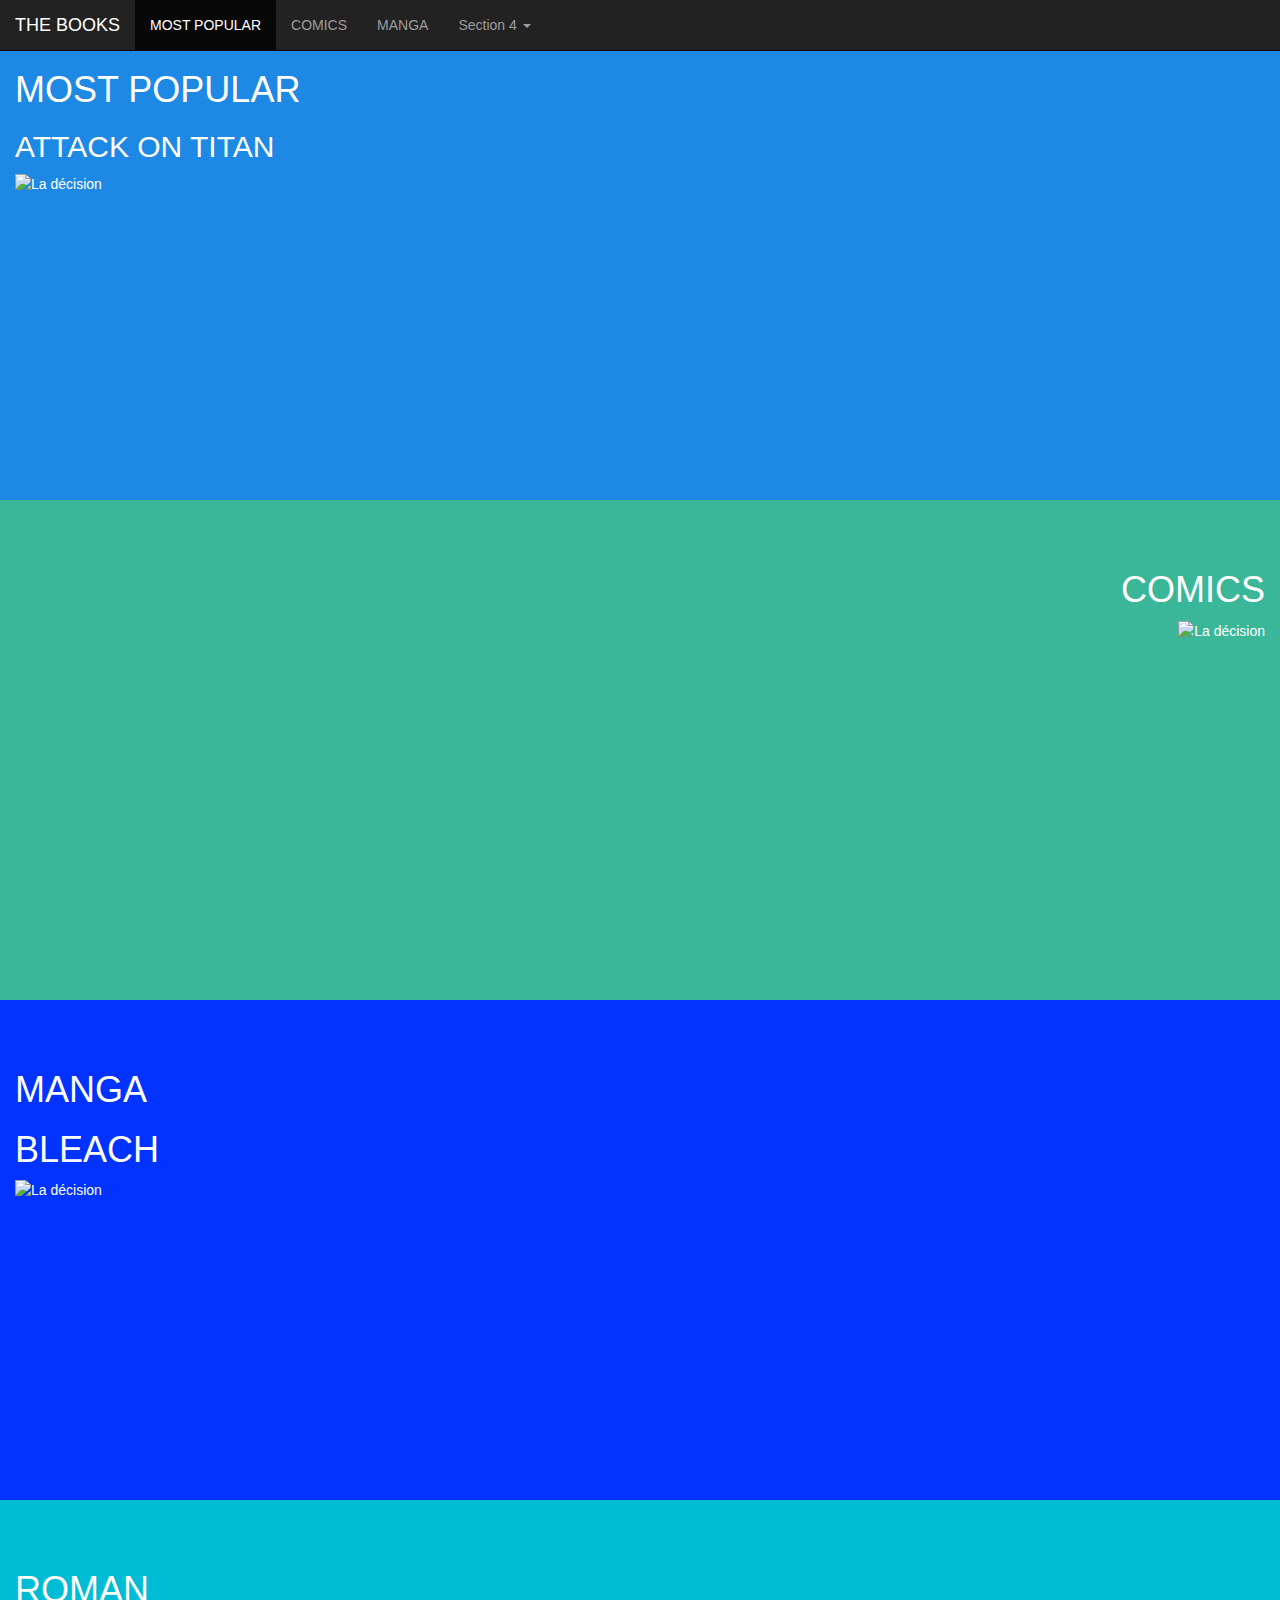
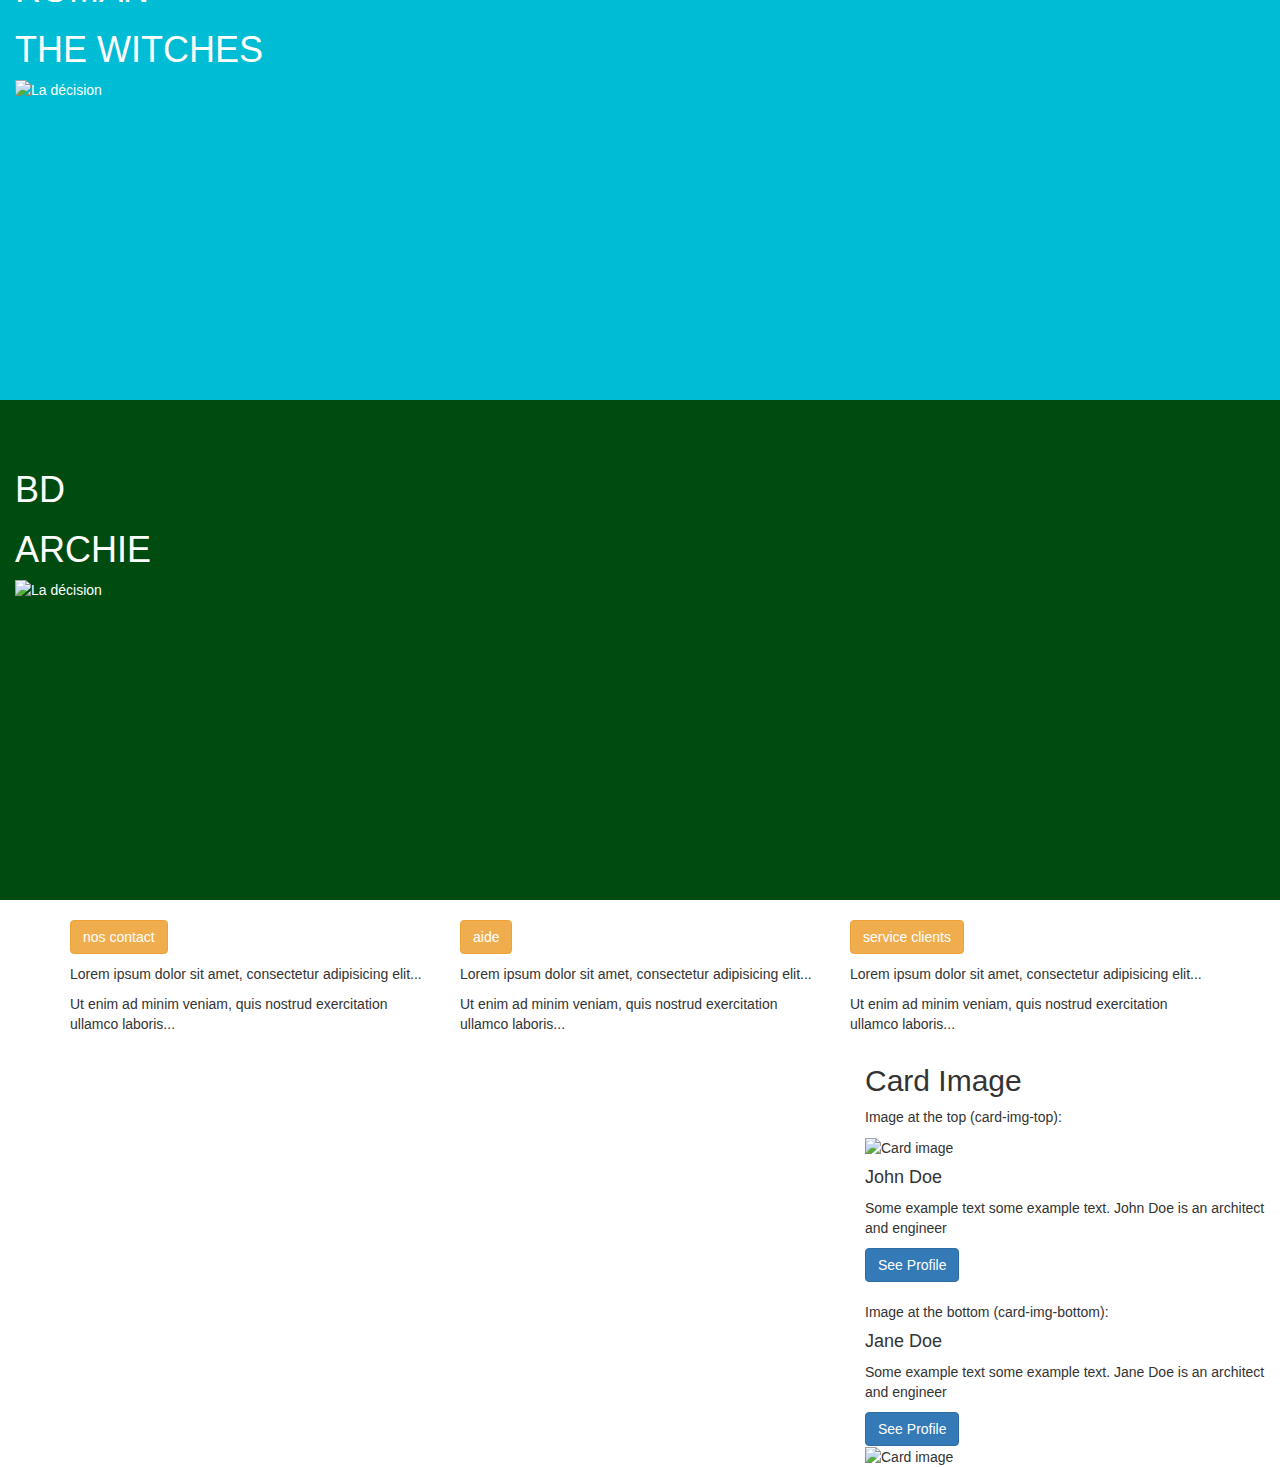
==== commit 71dc4f67: "index.html" ====
--- a/index.html
+++ b/index.html
@@ -10,6 +10,14 @@
   <script src="https://ajax.googleapis.com/ajax/libs/jquery/3.5.1/jquery.min.js"></script>
   <script src="https://maxcdn.bootstrapcdn.com/bootstrap/3.4.1/js/bootstrap.min.js"></script>
   <style>
+  body {
+    position: relative; 
+  }
+  #section1 {padding-top:50px;height:500px;color: #fff; background-color: #1E88E5;}
+  #section2 {padding-top:50px;height:500px;color: #fff; background-color: #3ab798;}
+  #section3 {padding-top:50px;height:500px;color: #fff; background-color: #0033ff;}
+  #section41 {padding-top:50px;height:500px;color: #fff; background-color: #00bcd4;}
+  #section42 {padding-top:50px;height:500px;color: #fff; background-color: #004b10;}
   </style>
 </head>
 <body data-spy="scroll" data-target=".navbar" data-offset="50">
@@ -27,7 +35,6 @@
     <div>
       <div class="collapse navbar-collapse" id="myNavbar">
         <ul class="nav navbar-nav">
-          <div id="section2" class="container-fluid">
           <li><a href="#section1">MOST POPULAR</a></li>
           <li><a href="#section2">COMICS</a></li>
           <li><a href="#section3">MANGA</a></li>
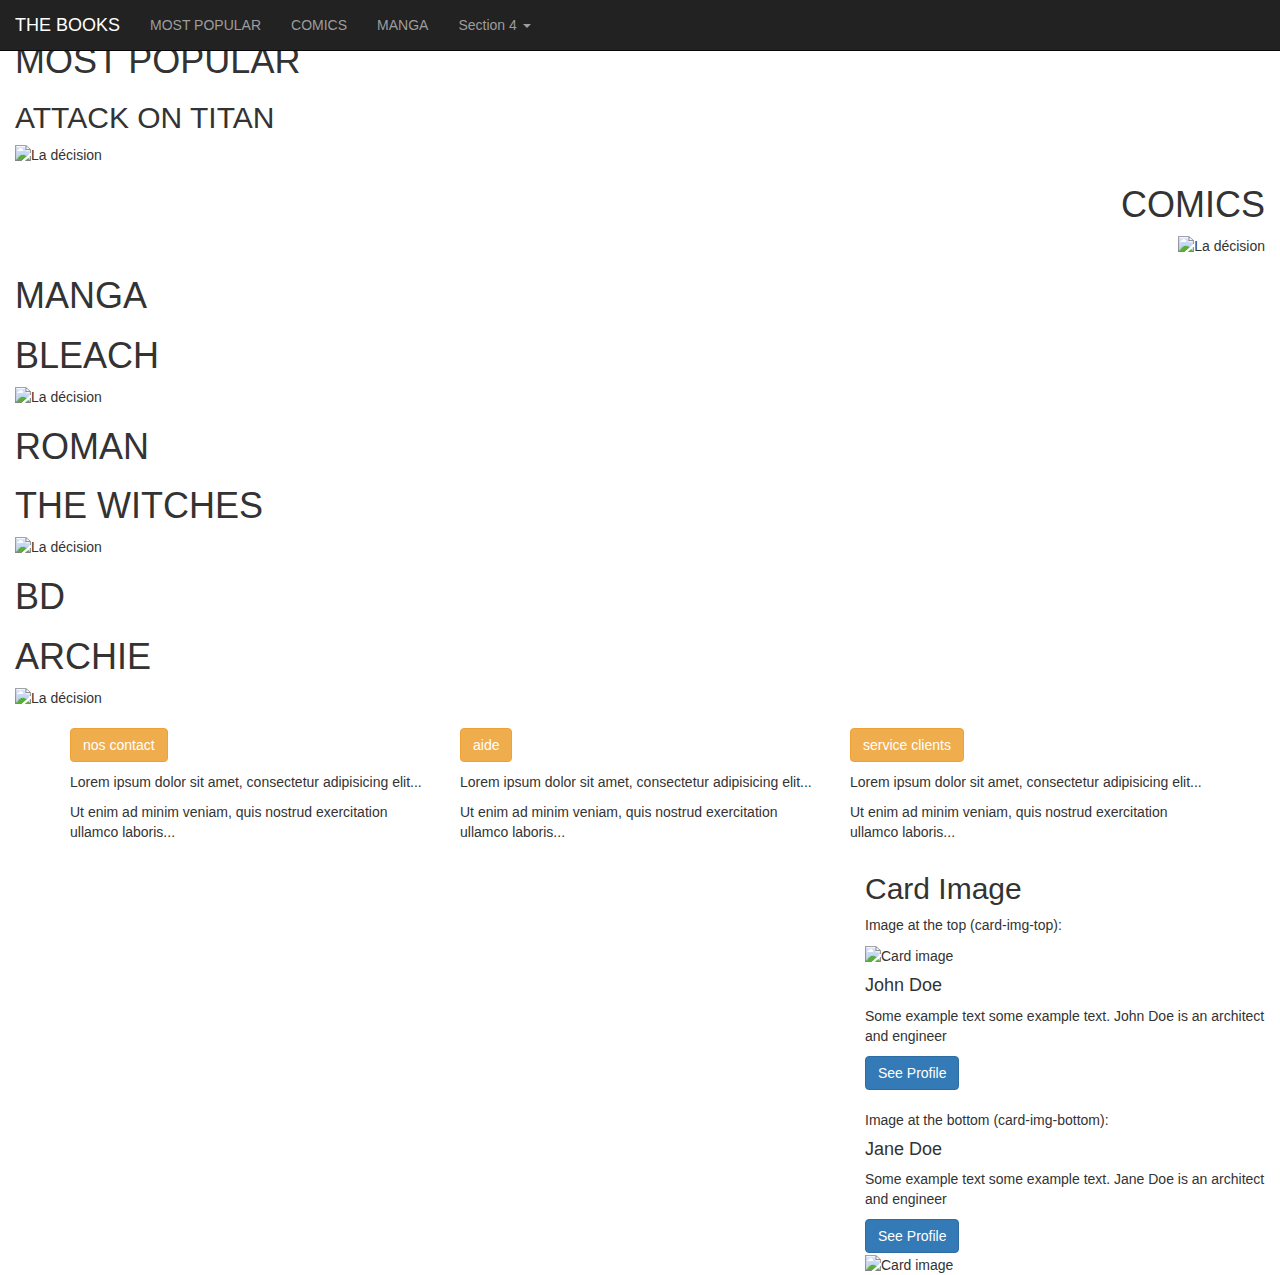
==== commit 35f7f9a9: "index.html" ====
--- a/index.html
+++ b/index.html
@@ -2,7 +2,7 @@
 <html>
 <head>
   <title>THE BOOKS</title>
-  
+  <link rel="stylesheet" media="screen" type="text/css" href="./concevoir2.css">
   
   <meta charset="utf-8">
   <meta name="viewport" content="width=device-width, initial-scale=1">
@@ -10,17 +10,11 @@
   <script src="https://ajax.googleapis.com/ajax/libs/jquery/3.5.1/jquery.min.js"></script>
   <script src="https://maxcdn.bootstrapcdn.com/bootstrap/3.4.1/js/bootstrap.min.js"></script>
   <style>
-  body {
-    position: relative; 
   }
-  #section1 {padding-top:50px;height:500px;color: #fff; background-color: #1E88E5;}
-  #section2 {padding-top:50px;height:500px;color: #fff; background-color: #3ab798;}
-  #section3 {padding-top:50px;height:500px;color: #fff; background-color: #0033ff;}
-  #section41 {padding-top:50px;height:500px;color: #fff; background-color: #00bcd4;}
-  #section42 {padding-top:50px;height:500px;color: #fff; background-color: #004b10;}
   </style>
 </head>
-<body data-spy="scroll" data-target=".navbar" data-offset="50">
+<bodydata-spy="scroll" data-target=".navbar" data-offset="50">
+
  
 <nav class="navbar navbar-inverse navbar-fixed-top">
   <div class="container-fluid">
@@ -49,7 +43,10 @@
     </div>
   </div>
 </nav>    
-
+<div> 
+  
+<img src="https://pbs.twimg.com/media/EXTdqkRXQAEHkfr?format=jpg&name=large" width="200" height="250" alt="La décision">
+</div>
 <div id="section1" class="container-fluid">
   <h1>MOST POPULAR</h1>
   <div class="column">
@@ -82,6 +79,8 @@
   <h1>ARCHIE</h1>
   <img src="https://images-na.ssl-images-amazon.com/images/I/71GIFM5w-hL.jpg" width="200" height="250" alt="La décision">
 </div>
+<div id="section42" class="container-fluid"><div id="section42" class="container-fluid"></div>
+
 <div class="container mt-5">
   <div class="row">
     <div class="col-sm-4">
--- a/concevoir2.css
+++ b/concevoir2.css
@@ -0,0 +1,63 @@
+body {
+    background-color: darkslategray;
+}
+#nav{
+    border : 5px solid rgb(247, 247, 247);
+    margin : 20px;
+    width : 100%;
+}
+body {
+    background: #fff;
+    font-family: Arial, Helvetica, sans-serif;
+    height: 100vh;
+    display: flex;
+    flex-direction: column;
+    }
+    
+    
+
+#search{
+    border : 5px solid rgba(255, 255, 255, 0.938);
+    margin : 20px;
+
+}
+
+#promodujour{
+    border : 5px solid rgb(255, 255, 255);
+    margin : 20px;
+
+}
+
+
+#containercartes{
+    border : 5px solid rgb(255, 255, 255);
+    margin : 20px;
+    display: flex;
+
+}
+        
+.carte{
+    border : 5px solid rgb(255, 255, 255);
+    margin : 20px;
+
+}
+
+.carteimage{
+    border : 5px solid rgb(255, 255, 255);
+    margin : 20px;
+
+}
+
+.cartetexte{
+    border : 5px solid rgb(255, 255, 255);
+    margin : 20px;
+
+}
+
+#pieddepage{
+    border : 5px solid rgb(255, 255, 255);
+    background-color: rgb(255, 255, 255);
+    color:rgb(250, 250, 250);
+    margin : 20px;
+    width : 100%;
+}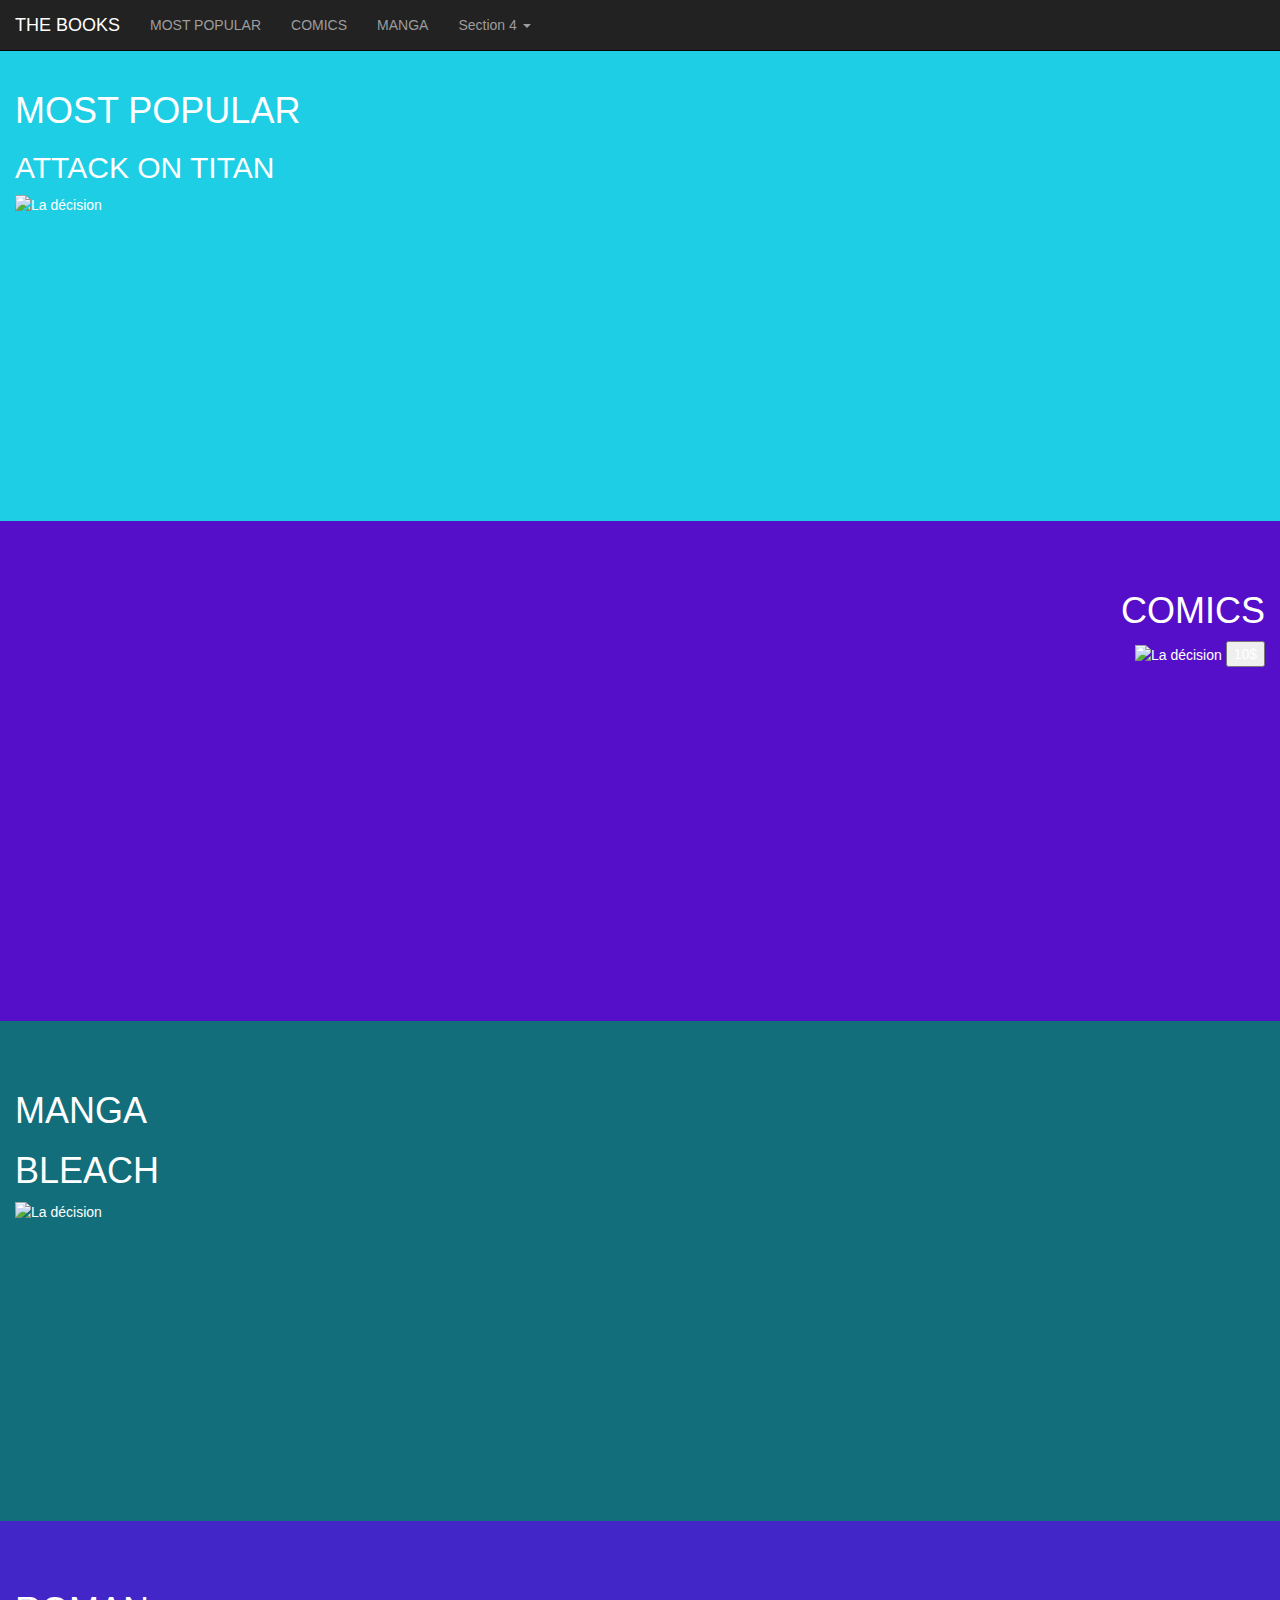
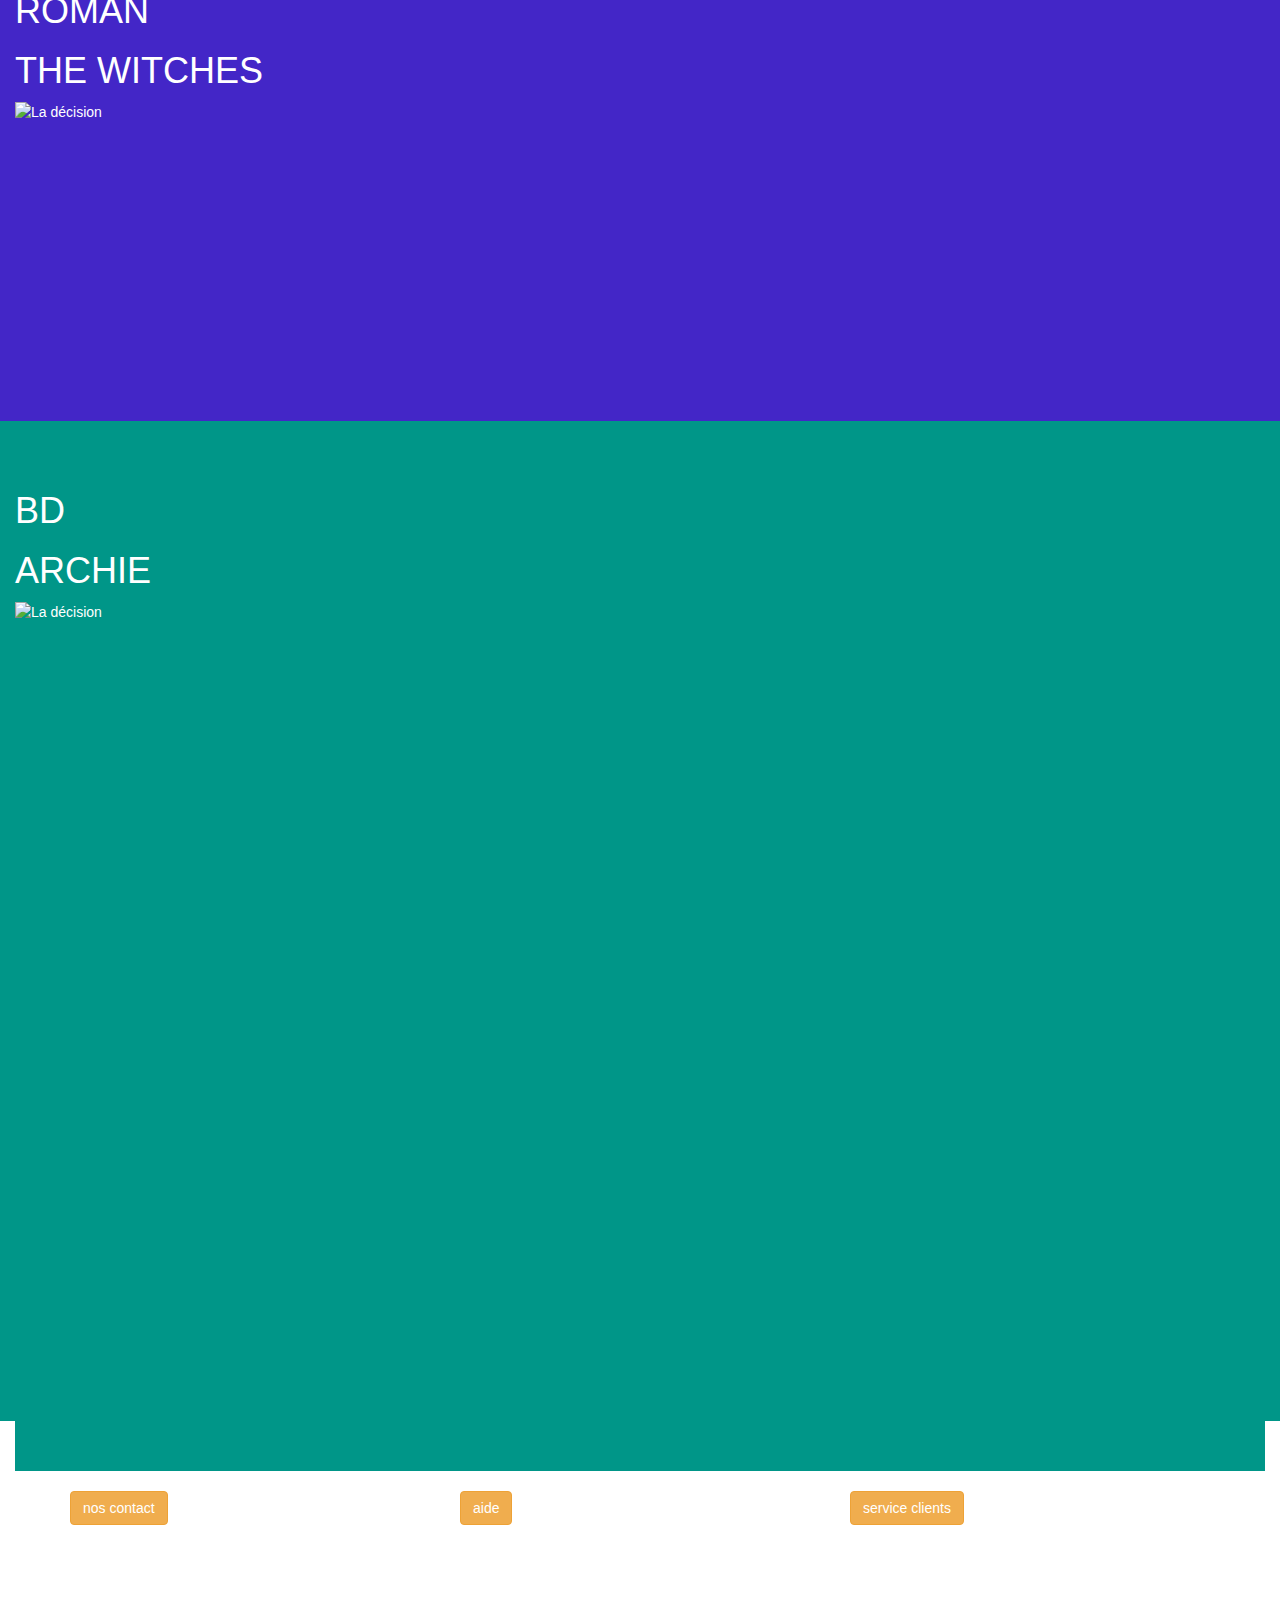
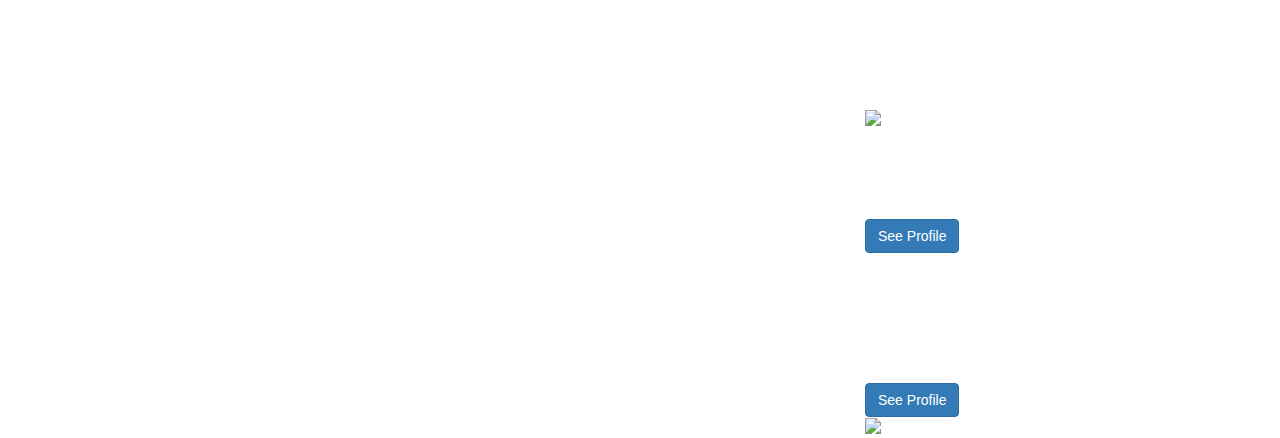
==== commit ae33174b: "index.html" ====
--- a/index.html
+++ b/index.html
@@ -62,6 +62,7 @@
 <div id="section2" class="container-fluid">
   <h1>COMICS</h1>
   <img src="https://kbimages1-a.akamaihd.net/40a79dd3-57a5-4675-8b38-2ee85e84b077/1200/1200/False/archie-comics-double-digest-271.jpg" width="200" height="250" alt="La décision">
+  <button>10$</button>
 </div>
 </div>
 <div id="section3" class="container-fluid">
--- a/concevoir2.css
+++ b/concevoir2.css
@@ -1,63 +1,14 @@
-body {
-    background-color: darkslategray;
-}
-#nav{
-    border : 5px solid rgb(247, 247, 247);
-    margin : 20px;
-    width : 100%;
-}
-body {
-    background: #fff;
-    font-family: Arial, Helvetica, sans-serif;
-    height: 100vh;
-    display: flex;
-    flex-direction: column;
-    }
-    
-    
-
-#search{
-    border : 5px solid rgba(255, 255, 255, 0.938);
-    margin : 20px;
 
 }
-
-#promodujour{
-    border : 5px solid rgb(255, 255, 255);
-    margin : 20px;
-
+body{background:#d65409;font-size:10pt;
 }
-
-
-#containercartes{
-    border : 5px solid rgb(255, 255, 255);
-    margin : 20px;
-    display: flex;
-
+<style>
+body {
+  position: relative; 
 }
-        
-.carte{
-    border : 5px solid rgb(255, 255, 255);
-    margin : 20px;
-
-}
-
-.carteimage{
-    border : 5px solid rgb(255, 255, 255);
-    margin : 20px;
-
-}
-
-.cartetexte{
-    border : 5px solid rgb(255, 255, 255);
-    margin : 20px;
-
-}
-
-#pieddepage{
-    border : 5px solid rgb(255, 255, 255);
-    background-color: rgb(255, 255, 255);
-    color:rgb(250, 250, 250);
-    margin : 20px;
-    width : 100%;
-}+#section1 {padding-top:50px;height:500px;color: #fff; background-color: #1ecee5;}
+#section2 {padding-top:50px;height:500px;color: #fff; background-color: #560fc9;}
+#section3 {padding-top:50px;height:500px;color: #fff; background-color: #116e7a;}
+#section41 {padding-top:50px;height:500px;color: #fff; background-color: #4326c7;}
+#section42 {padding-top:50px;height:500px;color: #fff; background-color: #009688;}
+</style>